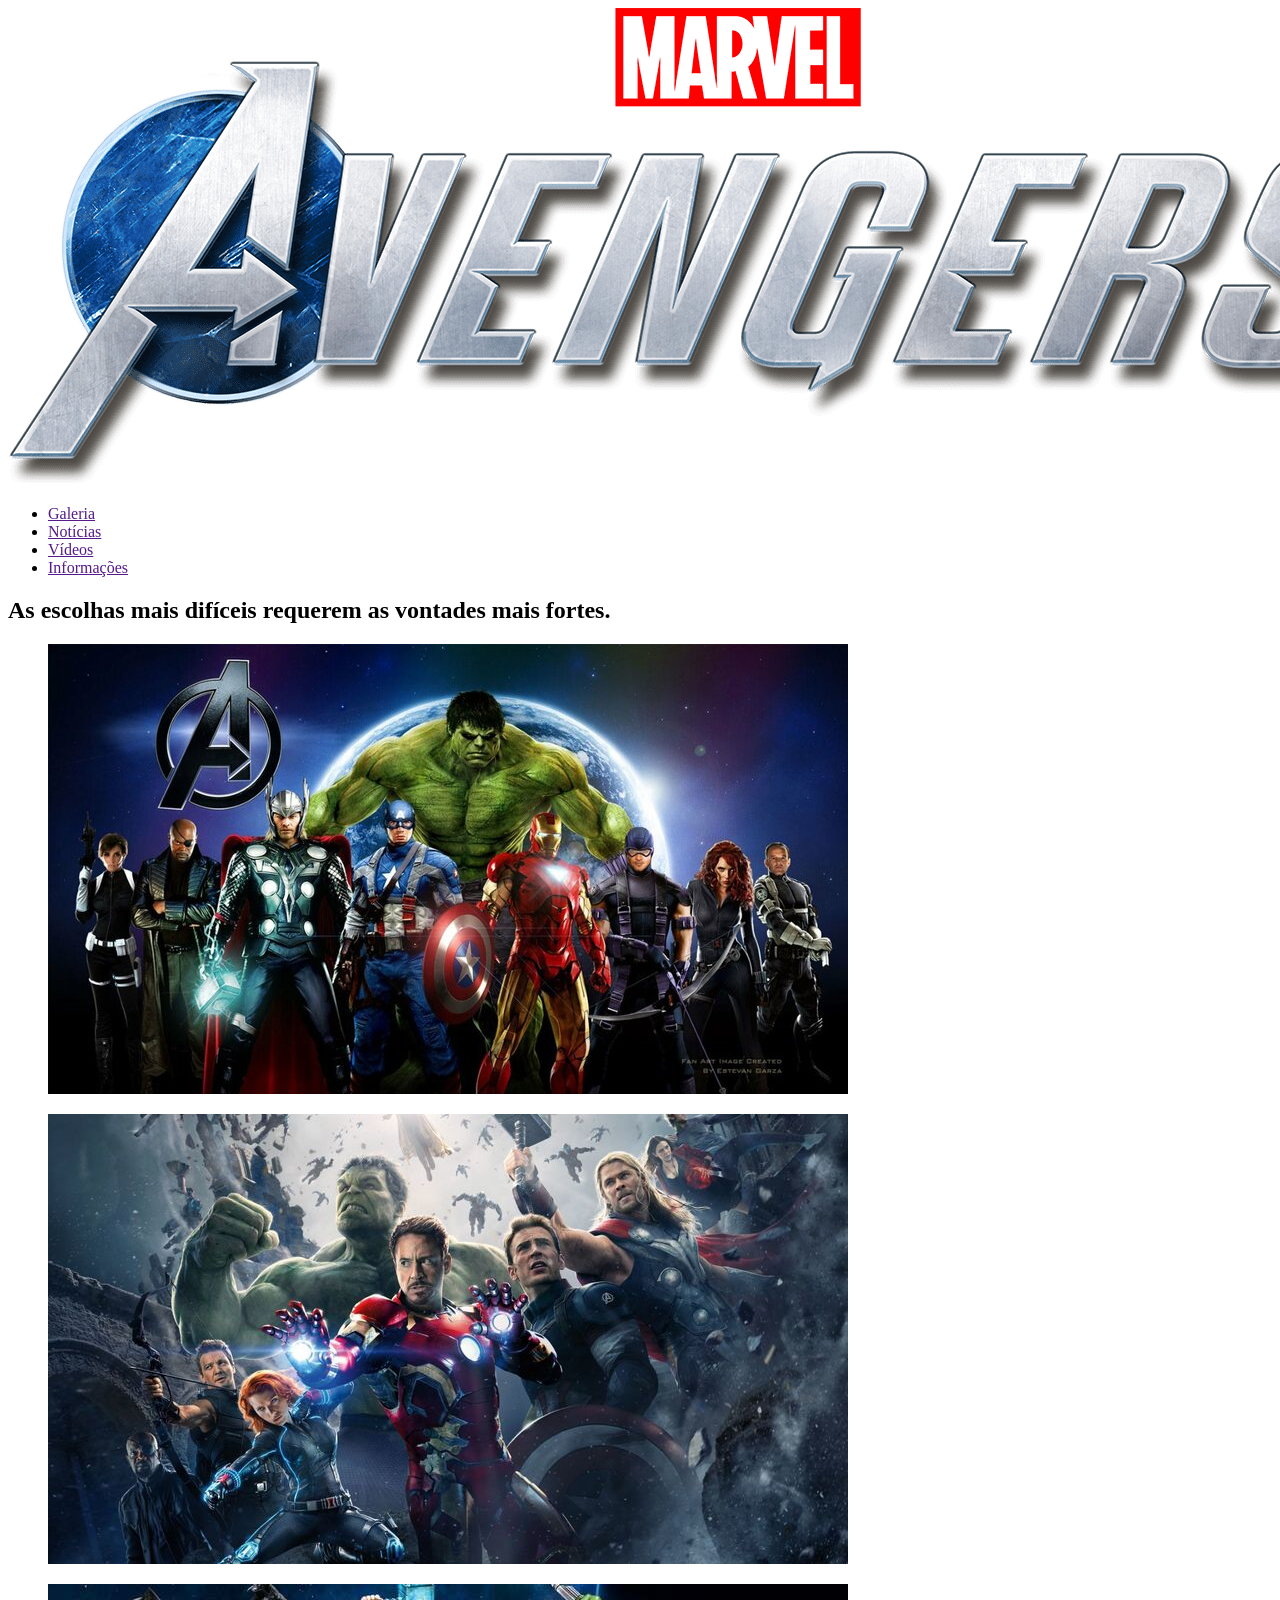
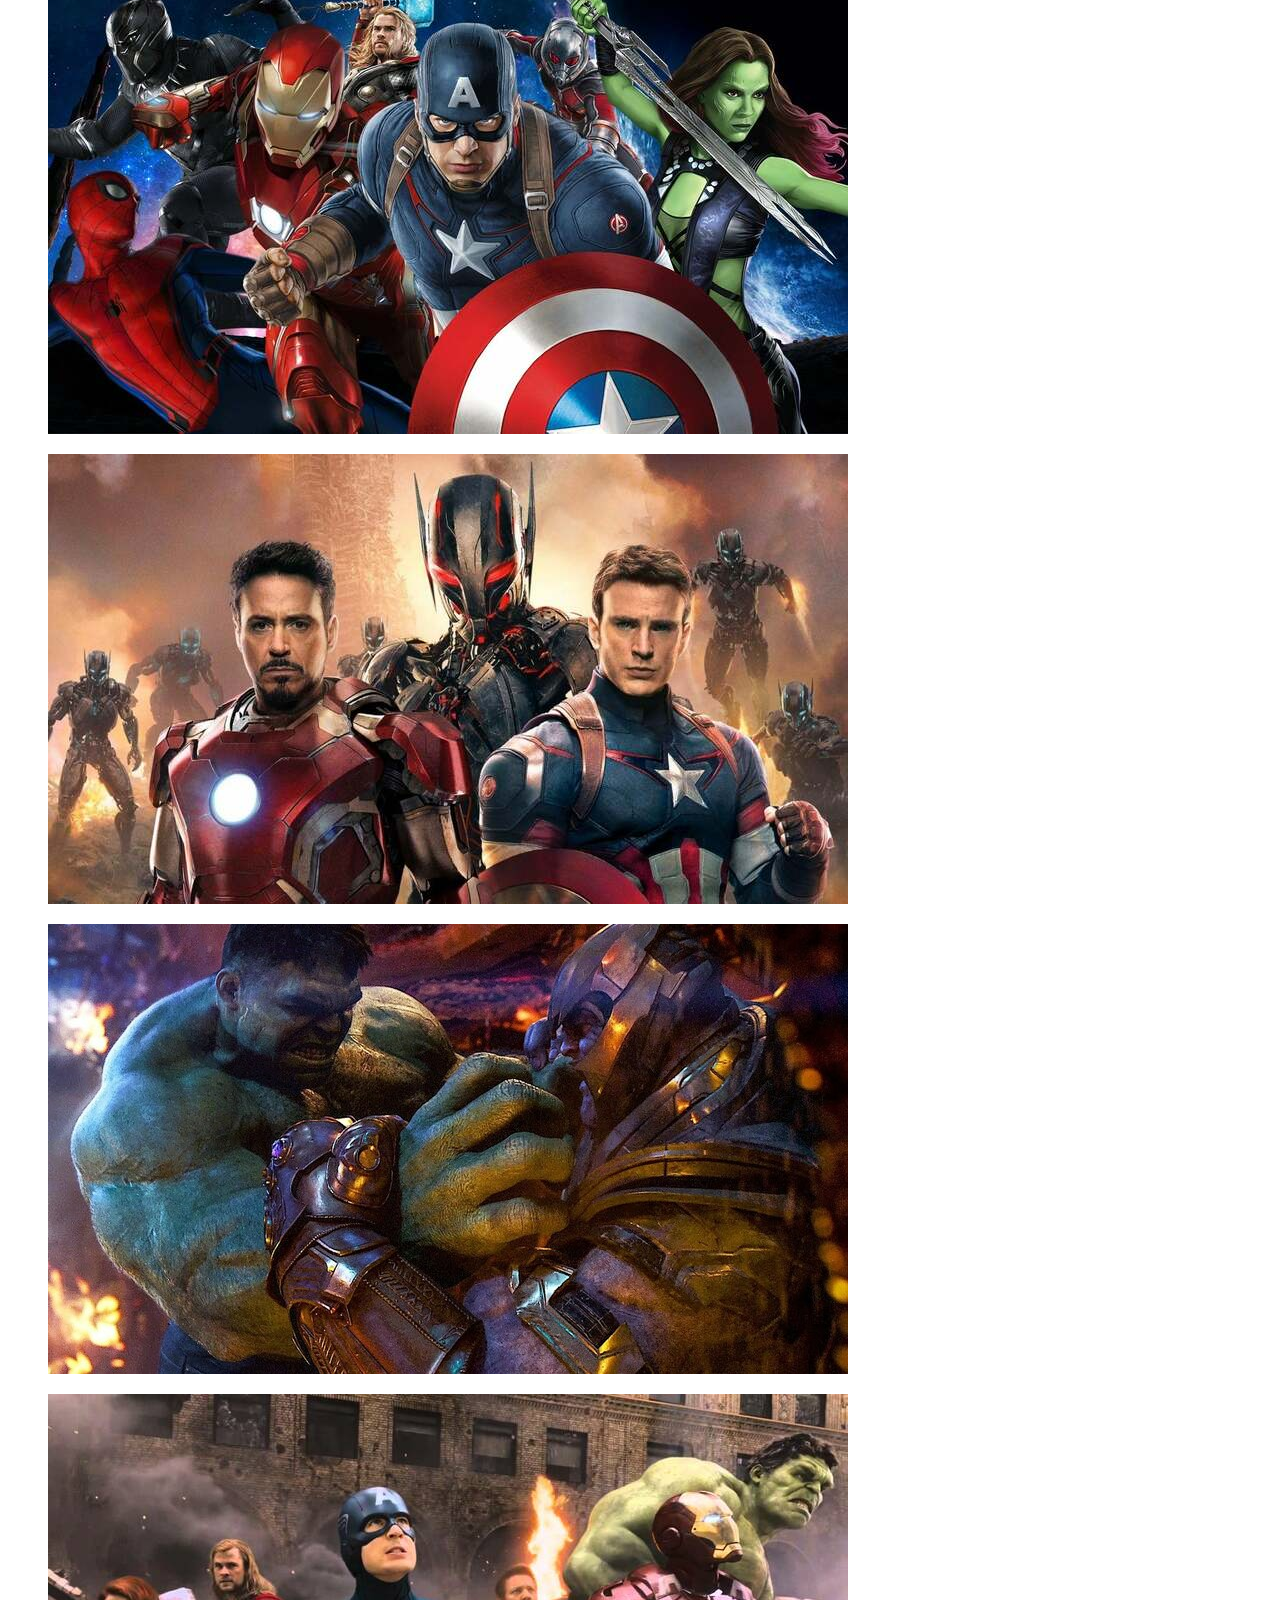
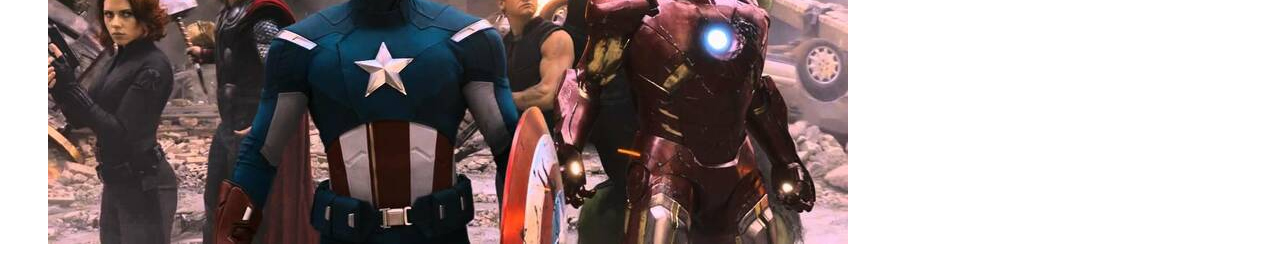
==== avengers/index.html @ b91bdb8b "add tags figures e figcaptions" ====
<!DOCTYPE html>
<html lang="en">
<head>
    <meta charset="UTF-8">
    <meta name="viewport" content="width=device-width, initial-scale=1.0">
    <title>Document</title>
    <link rel="stylesheet" href="style.css">
</head>
<body>
    <div class="hero">
        <header>
            <a href="#" class="logo">
                <img src="img/avengers-logo.png" alt="avengers-logo">
            </a>
            <nav>
                <ul>
                    <li><a href="">Galeria</a></li>
                    <li><a href="">Notícias</a></li>
                    <li><a href="">Vídeos</a></li>
                    <li><a href="">Informações</a></li>
                </ul>
            </nav>
        </header>
        <section class="banner">
            <h1>As escolhas mais difíceis requerem as vontades mais fortes.</h1>
        </section>
        <sections class="galeria">
            <figure>
                <img src="img/avengers-01.jpg" alt="Descrição">
                <figcaption></figcaption>
            </figure>
            <figure>
                <img src="img/avengers-02.jpg" alt="Descrição">
                <figcaption></figcaption>
            </figure>
            <figure>
                <img src="img/avengers-03.jpg" alt="Descrição">
                <figcaption></figcaption>
            </figure>
            <figure>
                <img src="img/avengers-04.jpg" alt="Descrição">
                <figcaption></figcaption>
            </figure>
            <figure>
                <img src="img/avengers-05.jpg" alt="Descrição">
                <figcaption></figcaption>
            </figure>
            <figure>
                <img src="img/avengers-06.jpg" alt="Descrição">
                <figcaption></figcaption>
            </figure>
        </sections>

    </div>
</body>
</html>
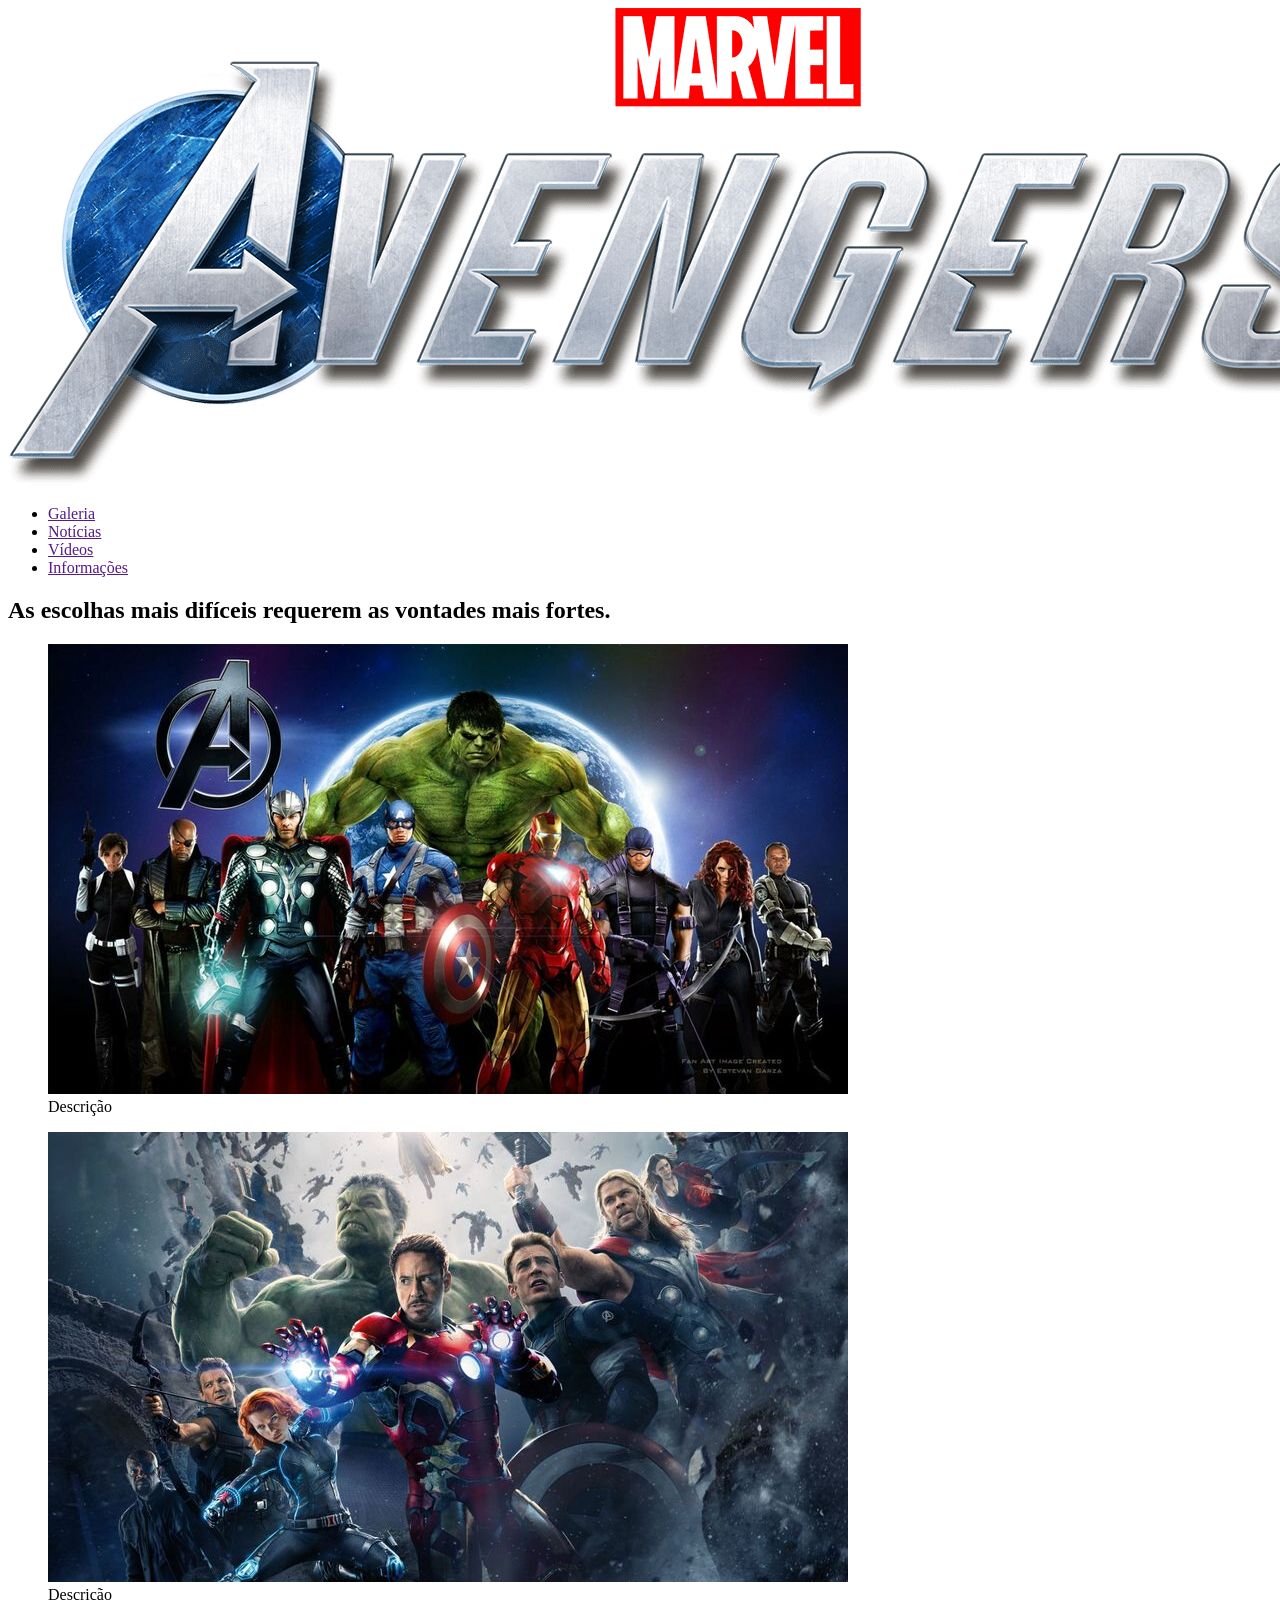
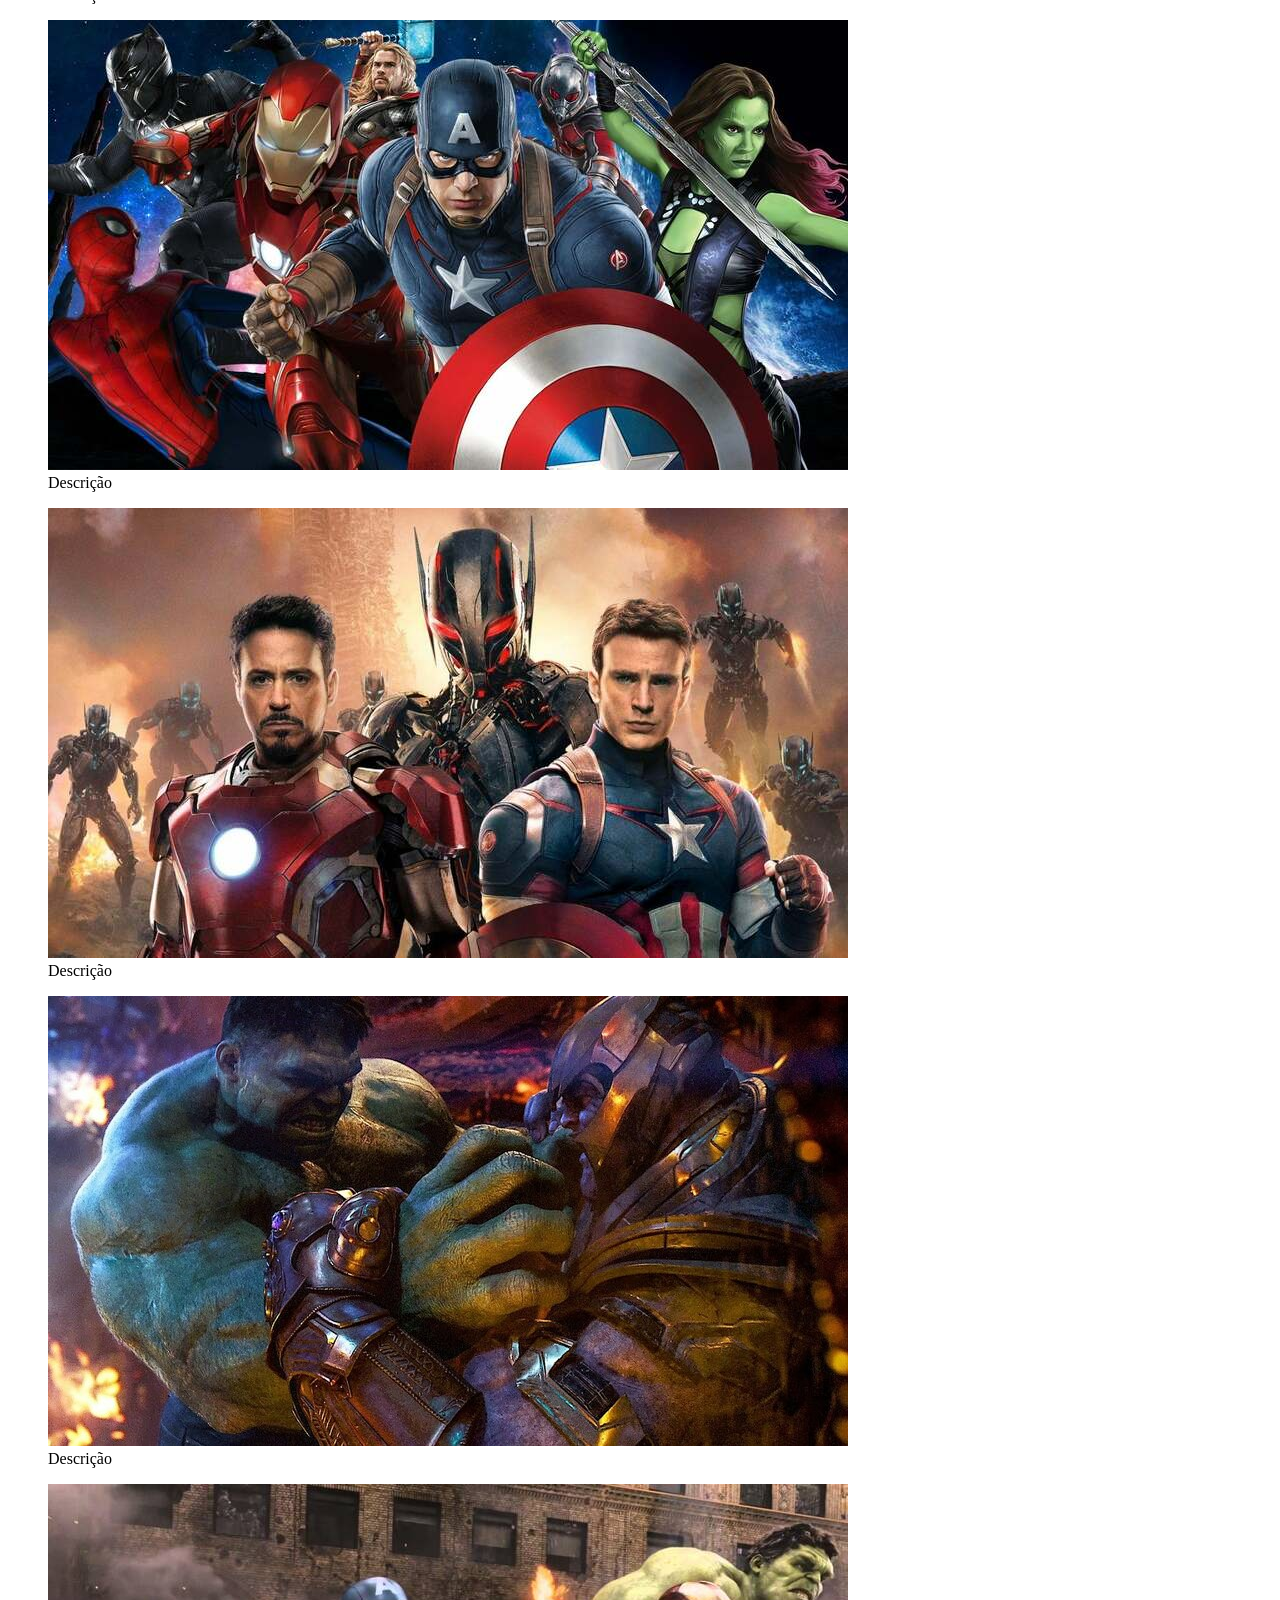
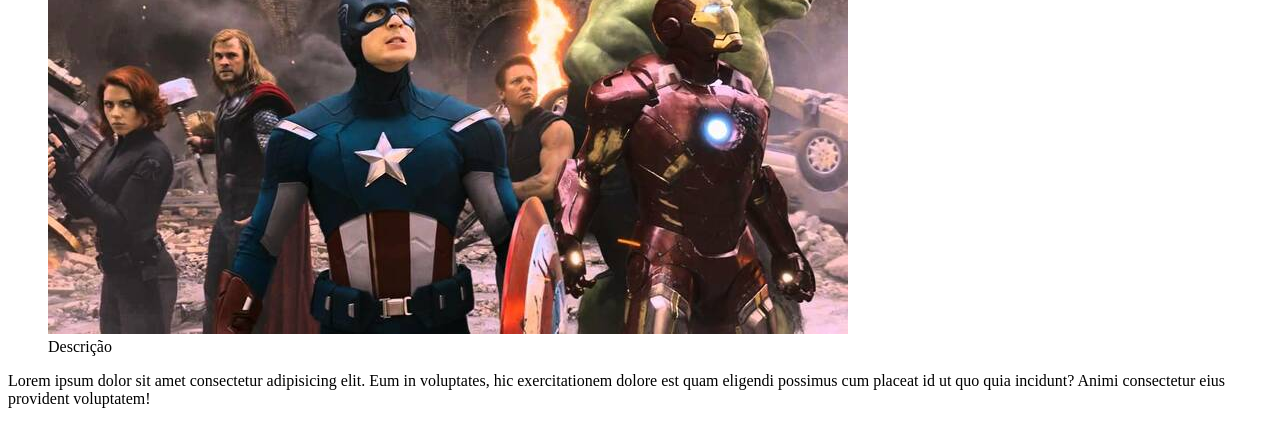
==== commit 7322185a: "add footer" ====
--- a/avengers/index.html
+++ b/avengers/index.html
@@ -27,29 +27,32 @@
         <sections class="galeria">
             <figure>
                 <img src="img/avengers-01.jpg" alt="Descrição">
-                <figcaption></figcaption>
+                <figcaption>Descrição</figcaption>
             </figure>
             <figure>
                 <img src="img/avengers-02.jpg" alt="Descrição">
-                <figcaption></figcaption>
+                <figcaption>Descrição</figcaption>
             </figure>
             <figure>
                 <img src="img/avengers-03.jpg" alt="Descrição">
-                <figcaption></figcaption>
+                <figcaption>Descrição</figcaption>
             </figure>
             <figure>
                 <img src="img/avengers-04.jpg" alt="Descrição">
-                <figcaption></figcaption>
+                <figcaption>Descrição</figcaption>
             </figure>
             <figure>
                 <img src="img/avengers-05.jpg" alt="Descrição">
-                <figcaption></figcaption>
+                <figcaption>Descrição</figcaption>
             </figure>
             <figure>
                 <img src="img/avengers-06.jpg" alt="Descrição">
-                <figcaption></figcaption>
+                <figcaption>Descrição</figcaption>
             </figure>
         </sections>
+        <footer>
+            <p>Lorem ipsum dolor sit amet consectetur adipisicing elit. Eum in voluptates, hic exercitationem dolore est quam eligendi possimus cum placeat id ut quo quia incidunt? Animi consectetur eius provident voluptatem!</p>
+        </footer>
 
     </div>
 </body>
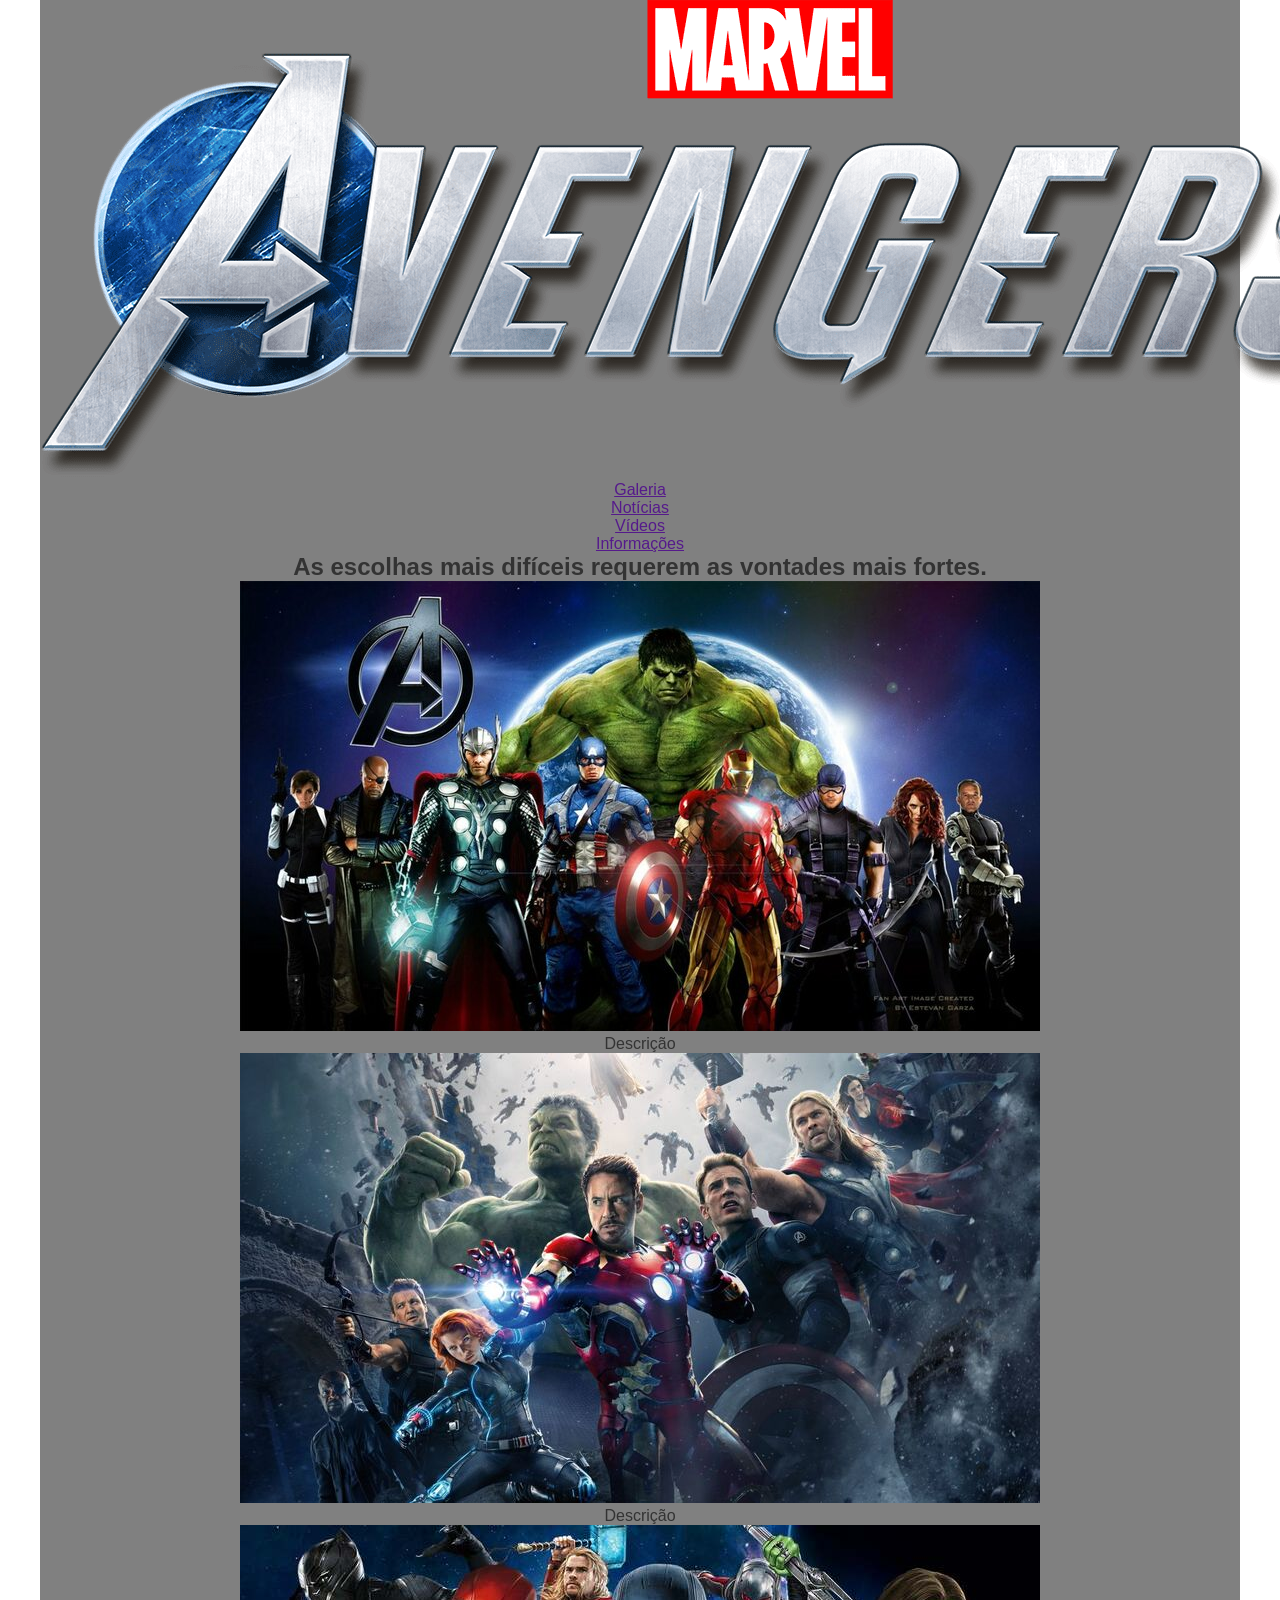
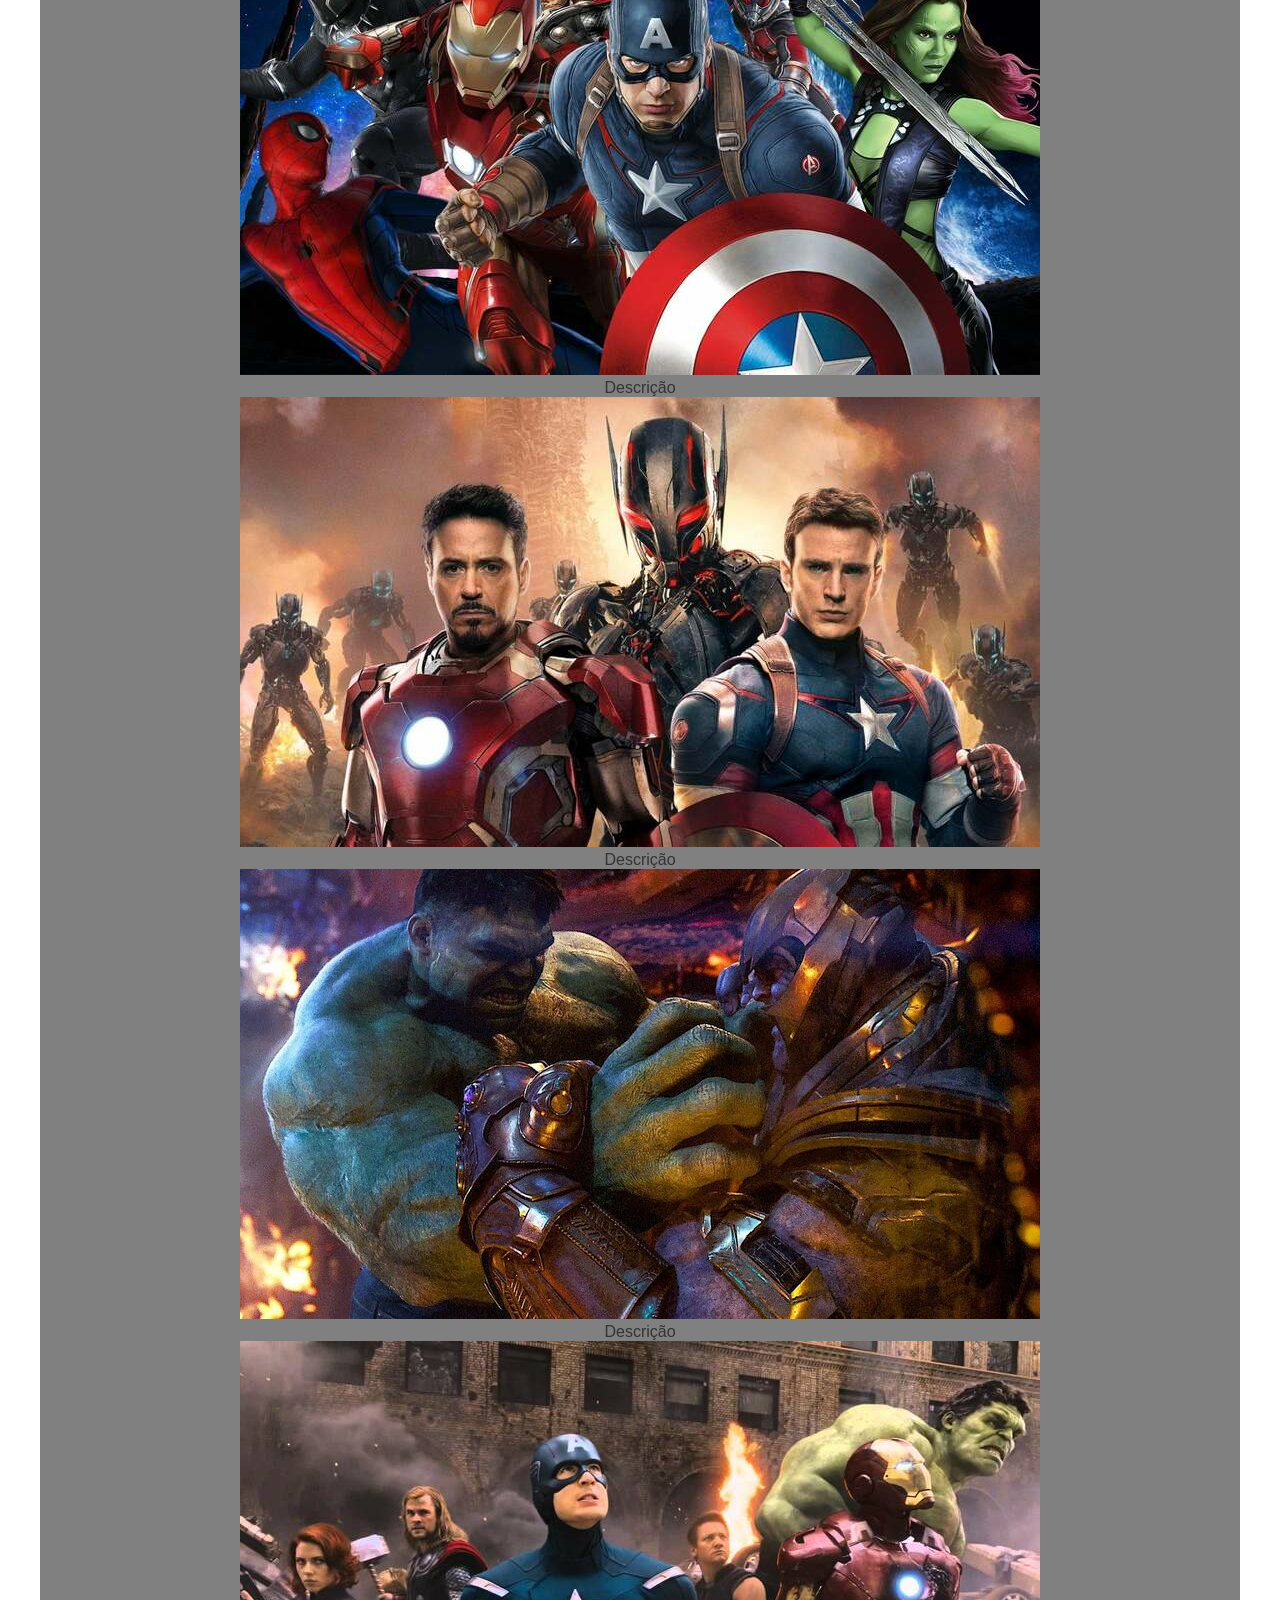
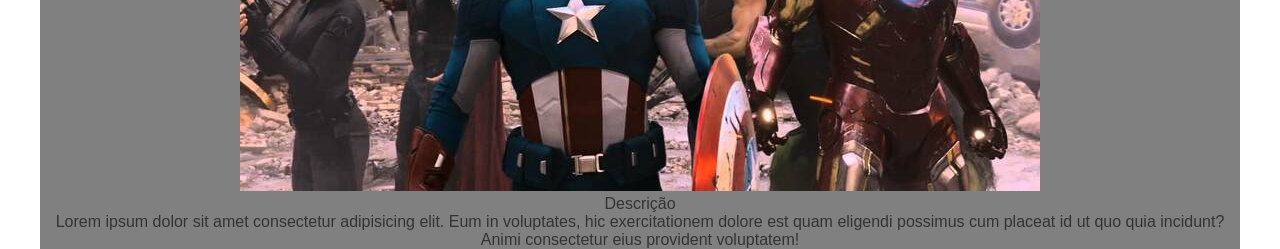
==== commit e3db0c8f: "add css" ====
--- a/avengers/index.html
+++ b/avengers/index.html
@@ -3,11 +3,11 @@
 <head>
     <meta charset="UTF-8">
     <meta name="viewport" content="width=device-width, initial-scale=1.0">
-    <title>Document</title>
-    <link rel="stylesheet" href="style.css">
+    <title>Avengers the Thanos saga</title>
+    <link rel="stylesheet" href="css/style.css">
 </head>
 <body>
-    <div class="hero">
+    <div class="container">
         <header>
             <a href="#" class="logo">
                 <img src="img/avengers-logo.png" alt="avengers-logo">
--- a/avengers/css/style.css
+++ b/avengers/css/style.css
@@ -0,0 +1,24 @@
+*{
+    margin: 0;
+    padding: 0;
+    box-sizing: border-box;
+}
+
+body{
+    font-family: 'Lucida Sans', 'Lucida Sans Regular', 'Lucida Grande', 'Lucida Sans Unicode', Geneva, Verdana, sans-serif;
+    font-size: 16px;
+    color: #333;
+    text-align: center;
+}
+
+.container{
+    min-width: 400px;
+    max-width: 1200px;
+
+    background-color: gray;
+    margin: 0 auto;
+}
+
+ul{
+    list-style: none;
+}
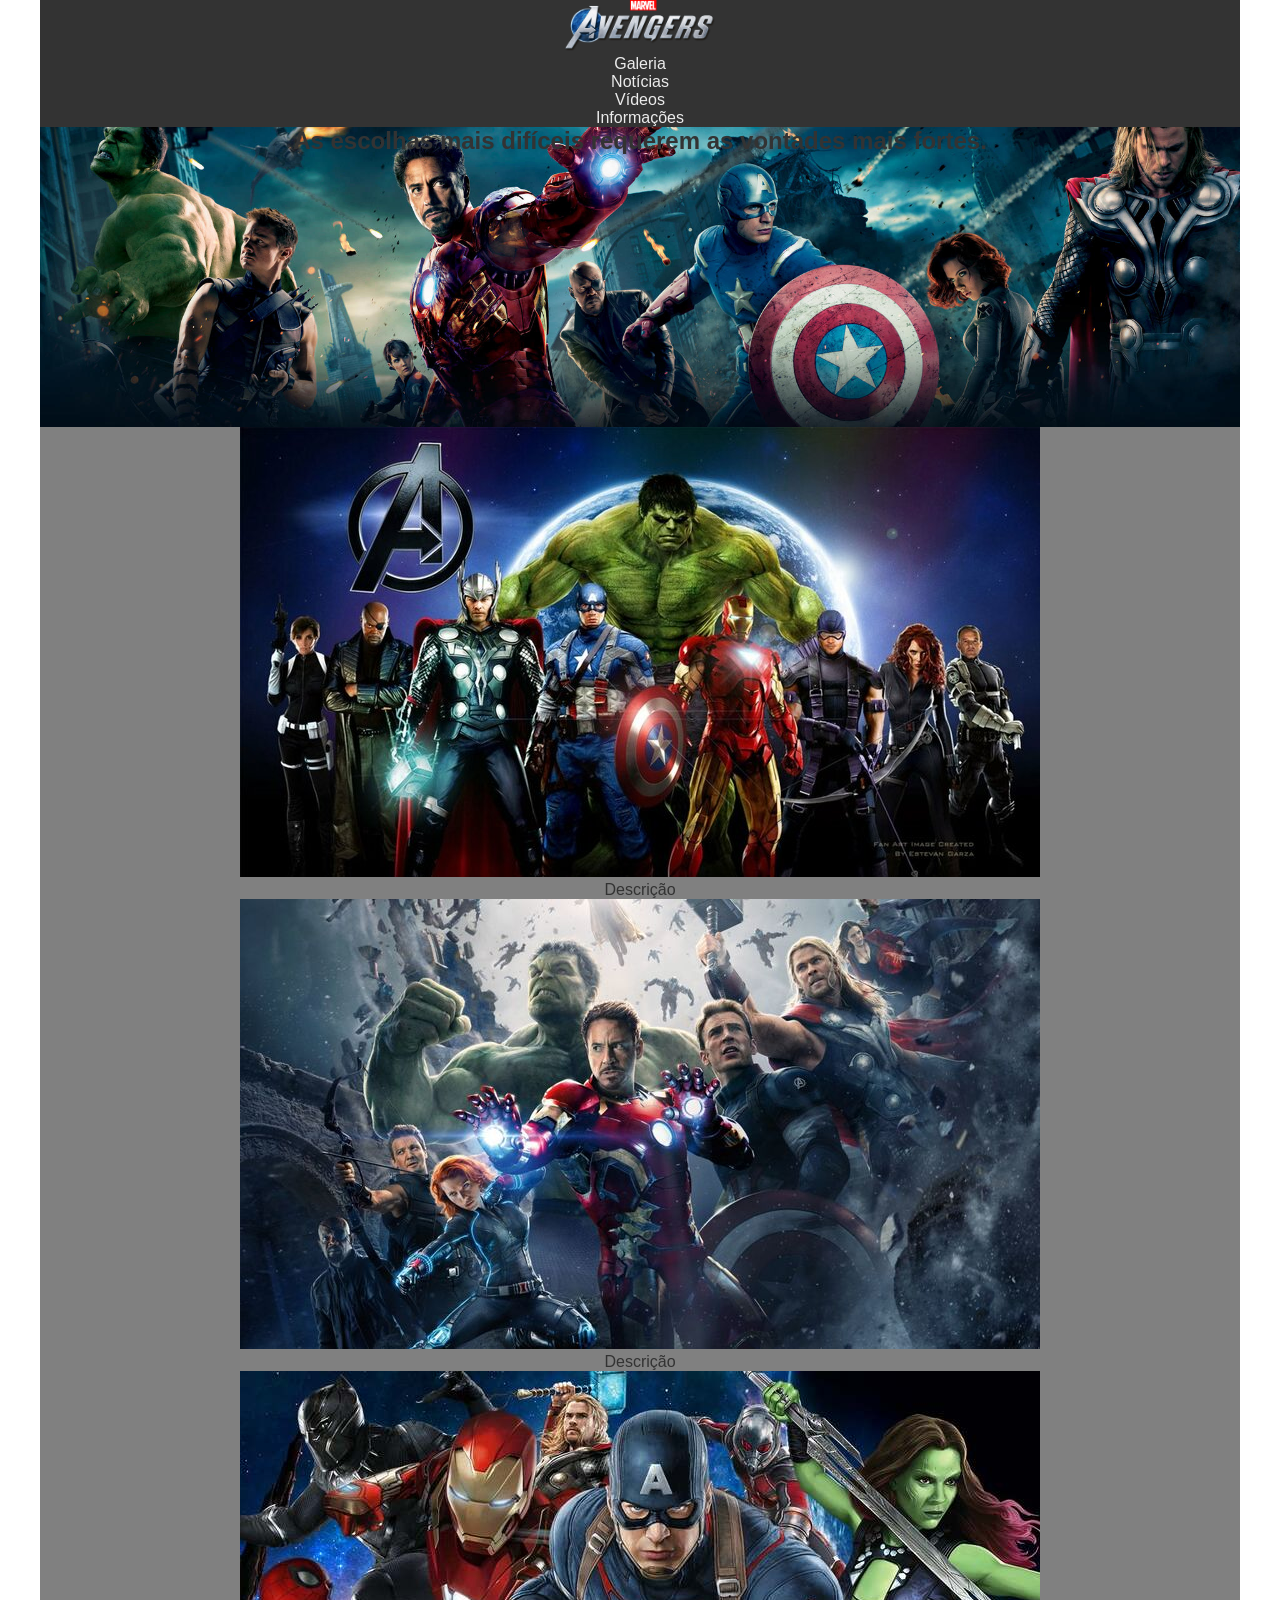
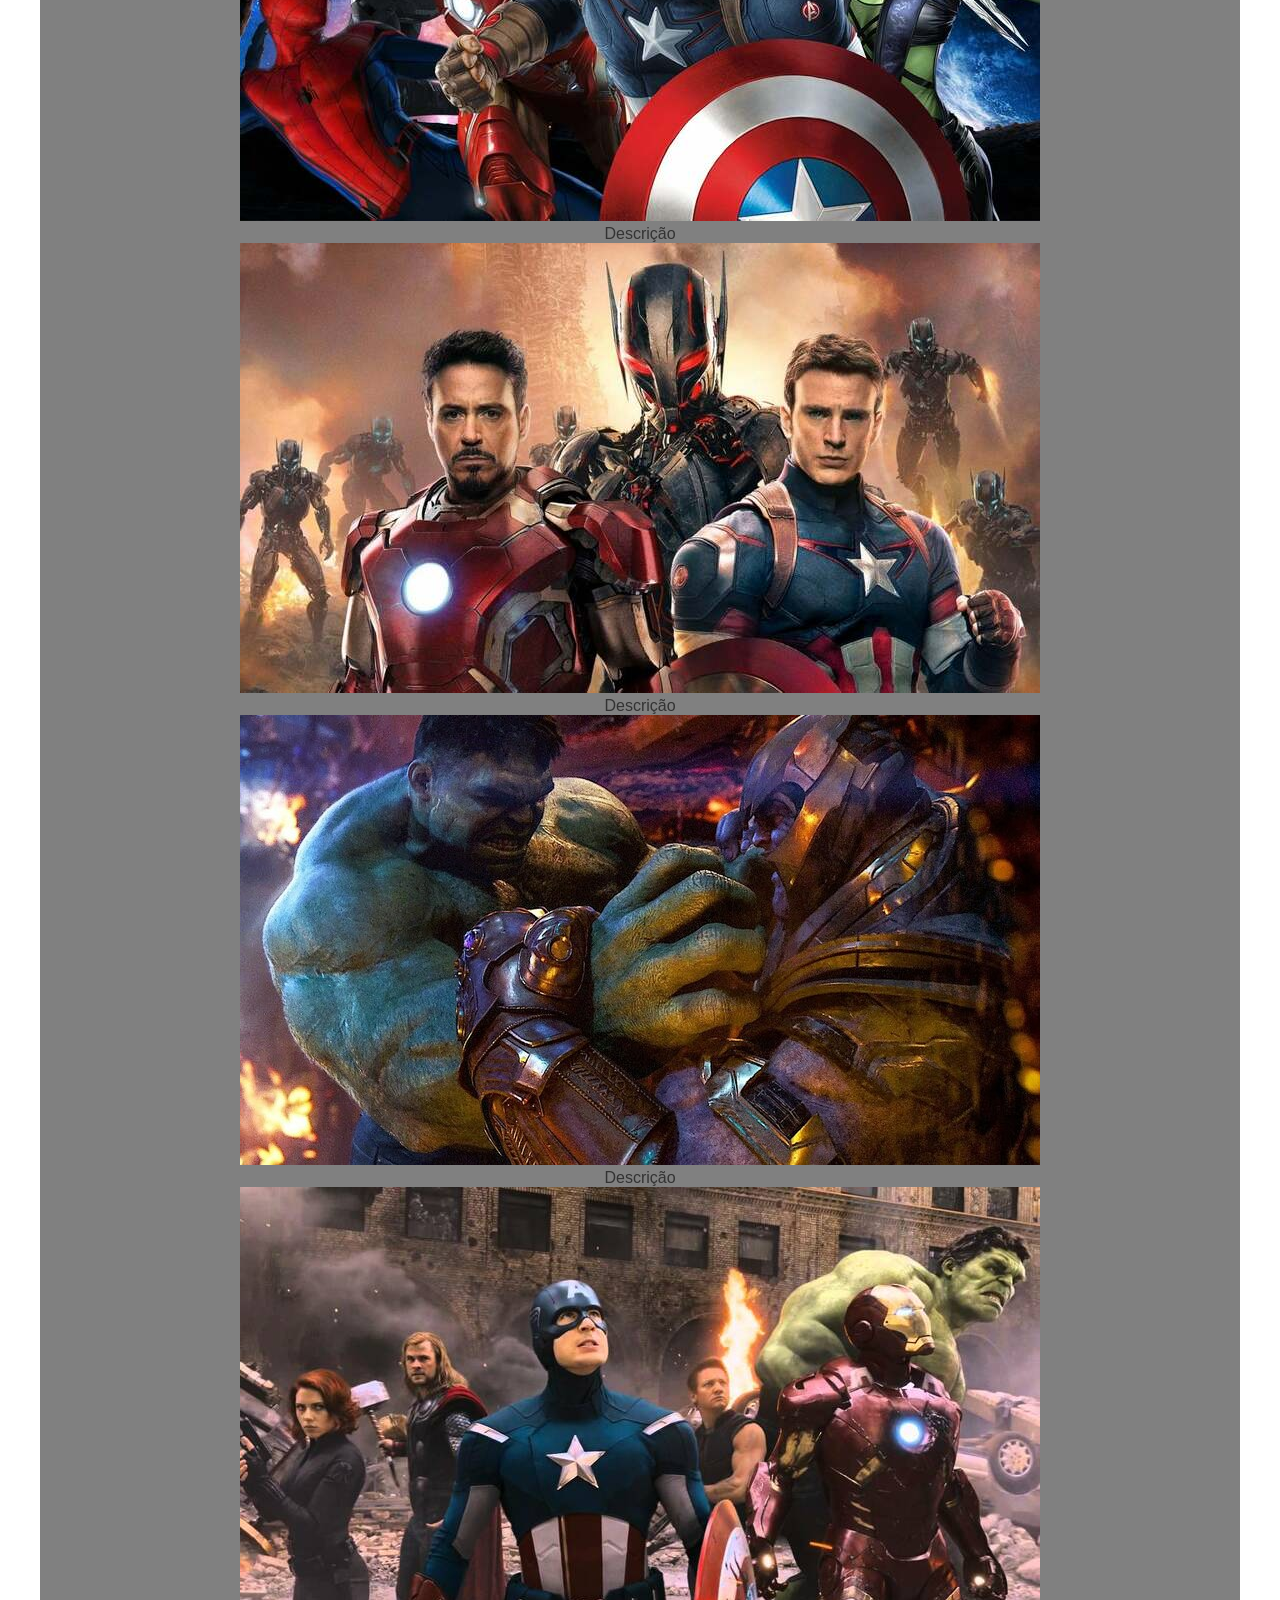
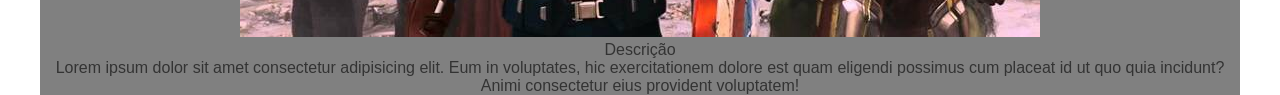
==== commit c2de1291: "add banner" ====
--- a/avengers/index.html
+++ b/avengers/index.html
@@ -24,7 +24,8 @@
         <section class="banner">
             <h1>As escolhas mais difíceis requerem as vontades mais fortes.</h1>
         </section>
-        <sections class="galeria">
+
+        <section class="galeria">
             <figure>
                 <img src="img/avengers-01.jpg" alt="Descrição">
                 <figcaption>Descrição</figcaption>
@@ -49,7 +50,8 @@
                 <img src="img/avengers-06.jpg" alt="Descrição">
                 <figcaption>Descrição</figcaption>
             </figure>
-        </sections>
+        </section>
+
         <footer>
             <p>Lorem ipsum dolor sit amet consectetur adipisicing elit. Eum in voluptates, hic exercitationem dolore est quam eligendi possimus cum placeat id ut quo quia incidunt? Animi consectetur eius provident voluptatem!</p>
         </footer>
--- a/avengers/css/style.css
+++ b/avengers/css/style.css
@@ -19,6 +19,31 @@
     margin: 0 auto;
 }
 
+header{
+    background-color: #333;
+}
+
+a.logo{
+    display: inline-block;
+    width: 150px;
+}
+a.logo>img{
+    width: 100%;
+}
+
+a:link,
+a:visited{
+    color:  #ebebeb;
+    text-decoration: none;
+}
+
+.banner{
+    background-image: url(../img/banner.jpg);
+    height: 300px;
+    background-size: cover;
+    background-position: center;
+}
+
 ul{
     list-style: none;
 }
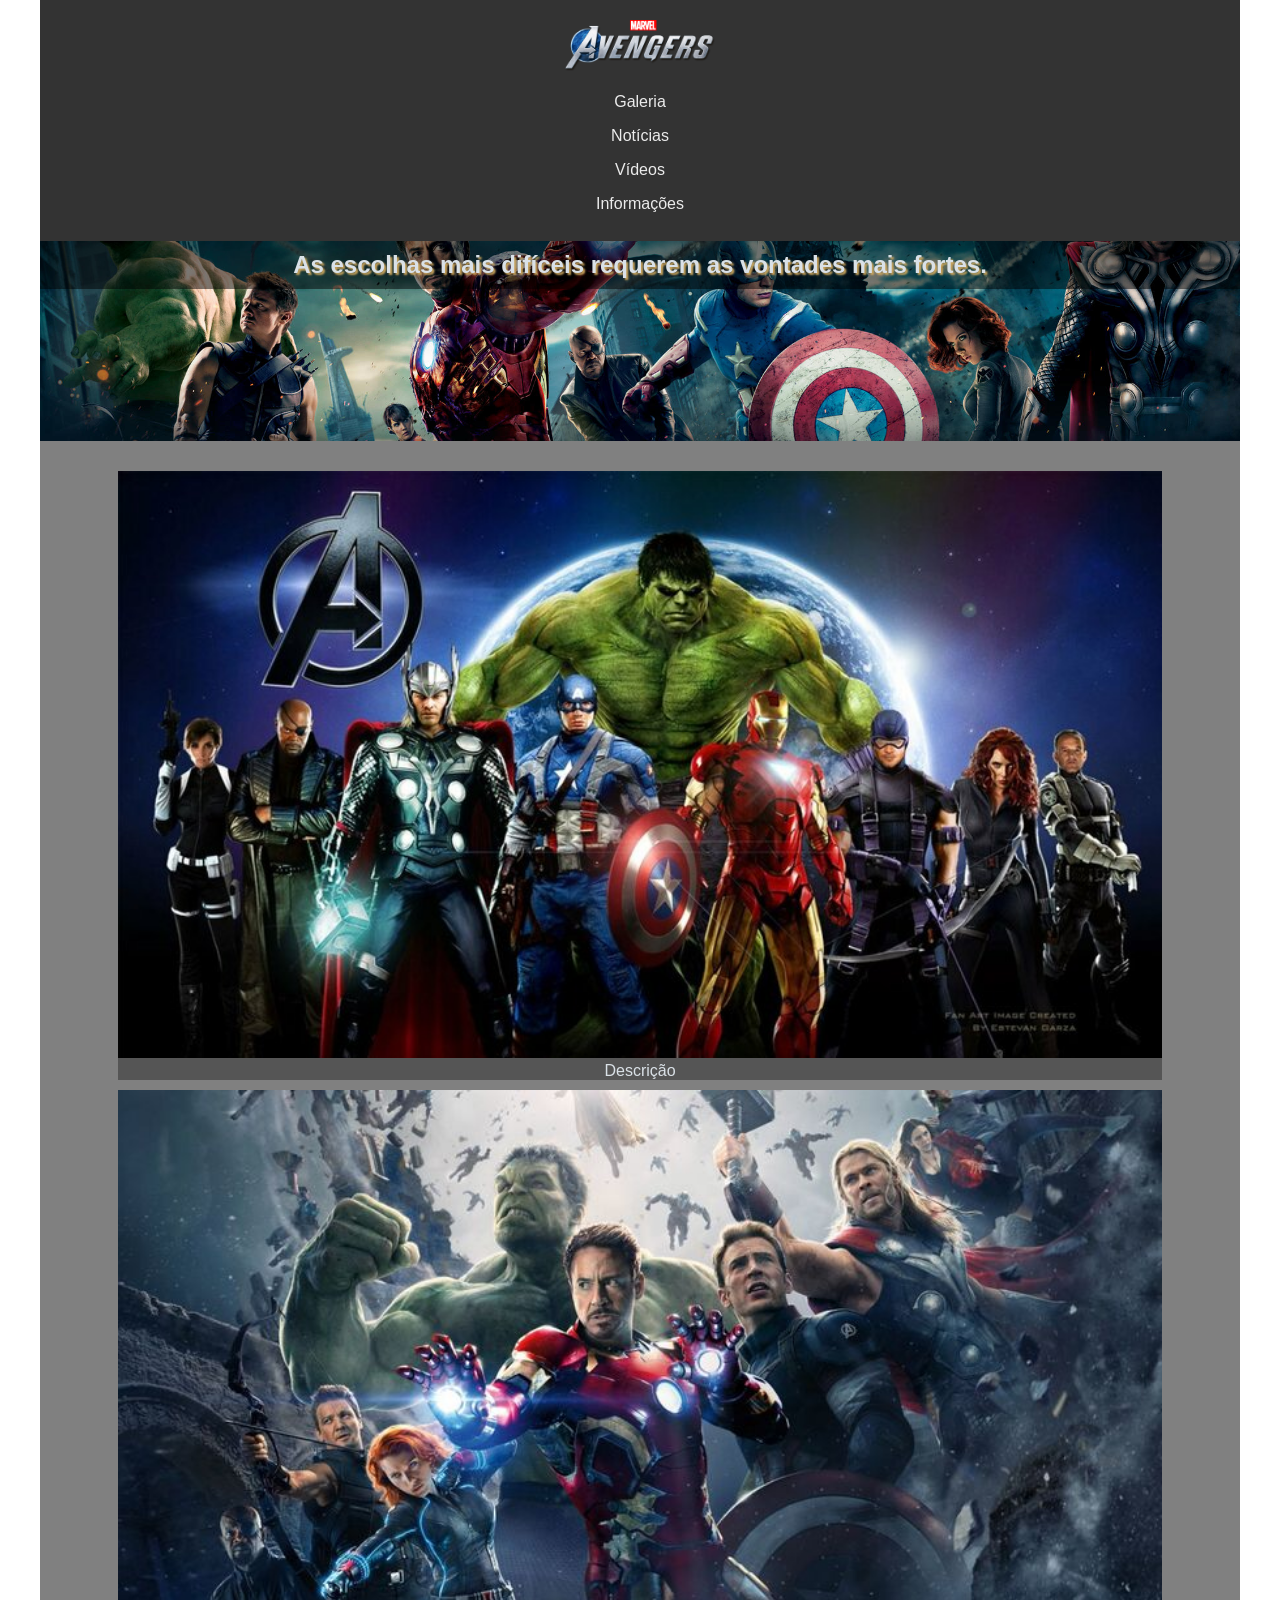
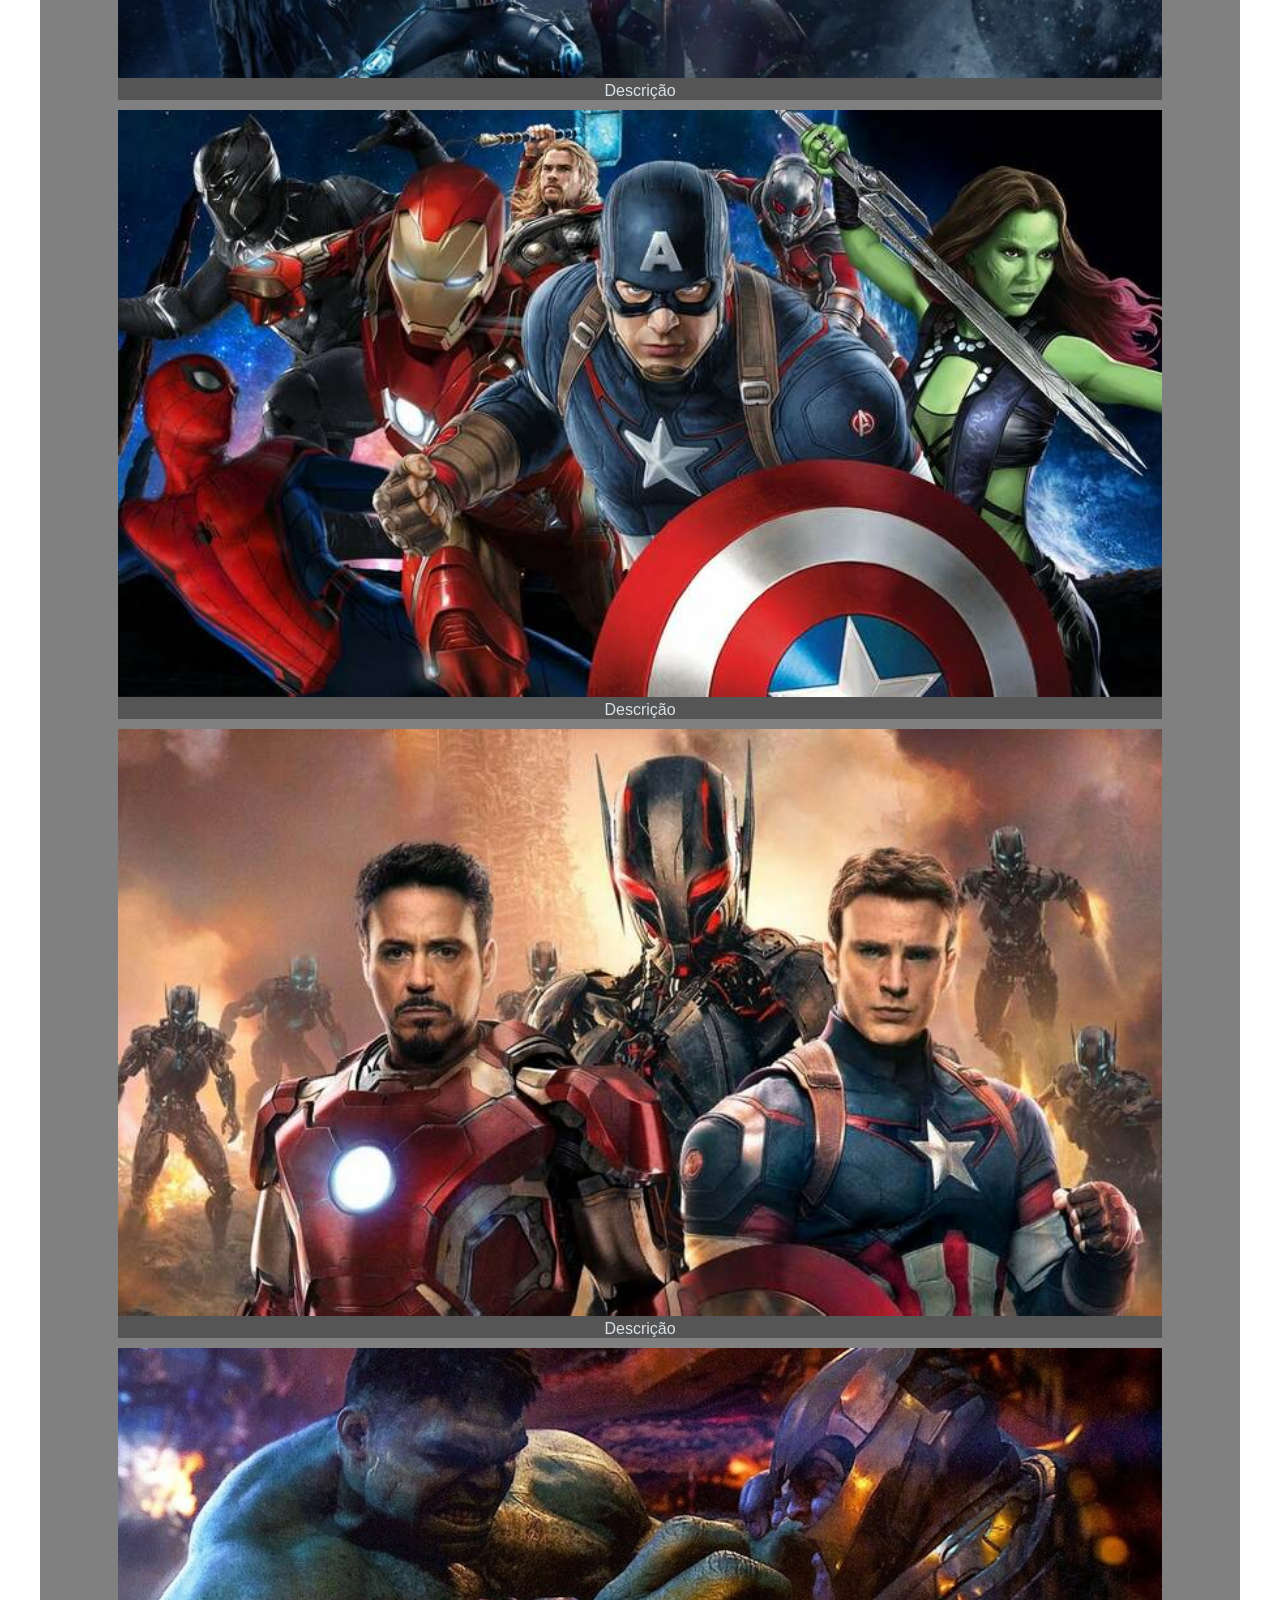
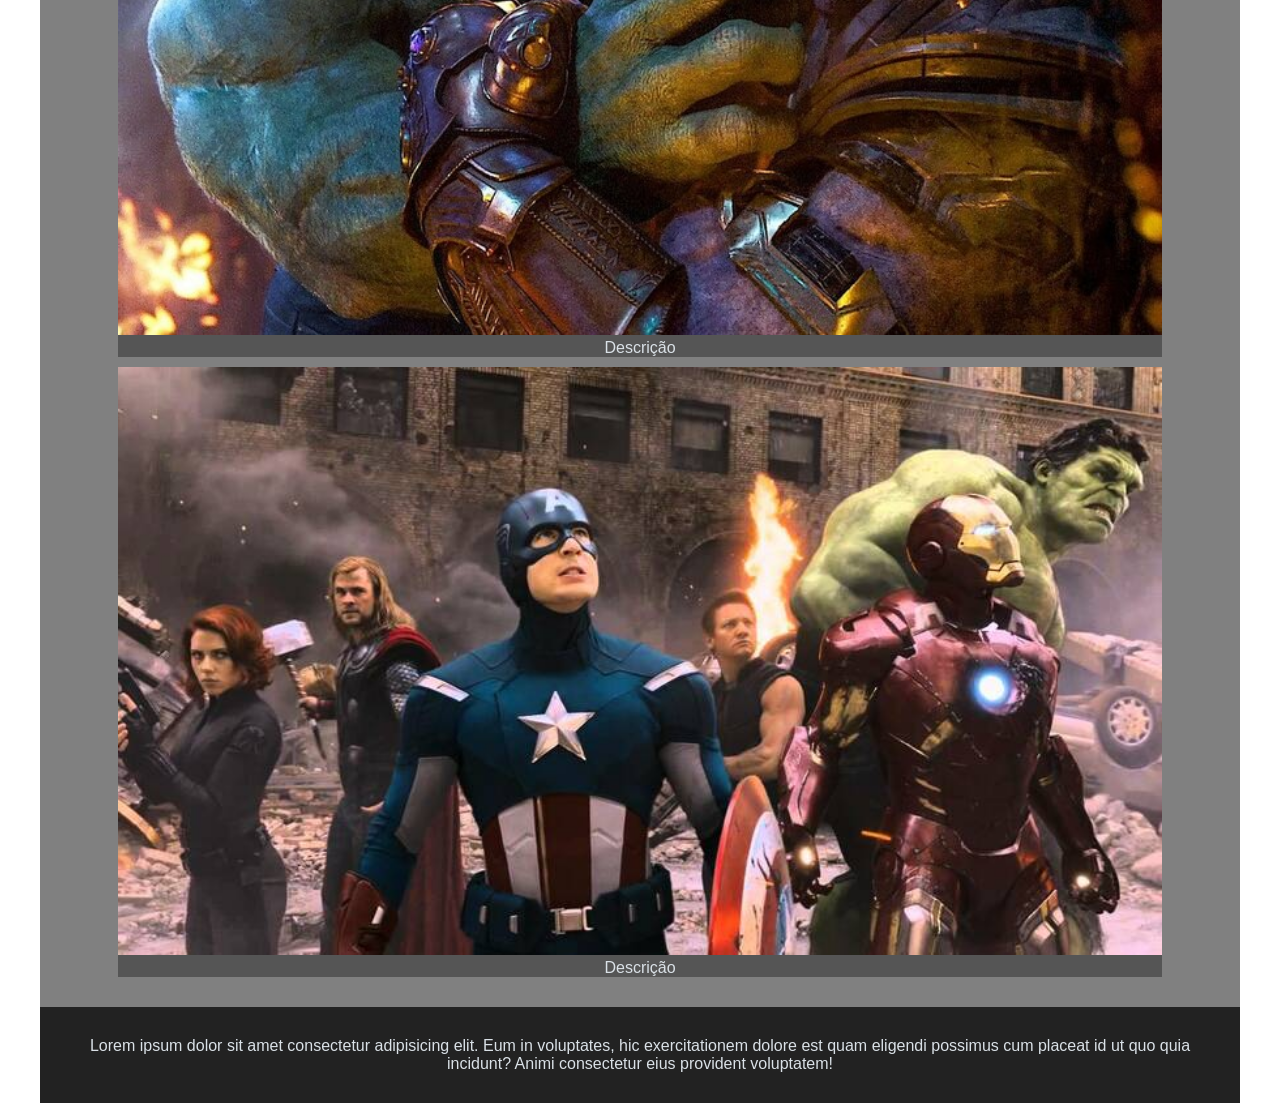
==== commit fdc3a822: "Add files via upload" ====
--- a/avengers/index.html
+++ b/avengers/index.html
@@ -1,61 +1,61 @@
-<!DOCTYPE html>
-<html lang="en">
-<head>
-    <meta charset="UTF-8">
-    <meta name="viewport" content="width=device-width, initial-scale=1.0">
-    <title>Avengers the Thanos saga</title>
-    <link rel="stylesheet" href="css/style.css">
-</head>
-<body>
-    <div class="container">
-        <header>
-            <a href="#" class="logo">
-                <img src="img/avengers-logo.png" alt="avengers-logo">
-            </a>
-            <nav>
-                <ul>
-                    <li><a href="">Galeria</a></li>
-                    <li><a href="">Notícias</a></li>
-                    <li><a href="">Vídeos</a></li>
-                    <li><a href="">Informações</a></li>
-                </ul>
-            </nav>
-        </header>
-        <section class="banner">
-            <h1>As escolhas mais difíceis requerem as vontades mais fortes.</h1>
-        </section>
-
-        <section class="galeria">
-            <figure>
-                <img src="img/avengers-01.jpg" alt="Descrição">
-                <figcaption>Descrição</figcaption>
-            </figure>
-            <figure>
-                <img src="img/avengers-02.jpg" alt="Descrição">
-                <figcaption>Descrição</figcaption>
-            </figure>
-            <figure>
-                <img src="img/avengers-03.jpg" alt="Descrição">
-                <figcaption>Descrição</figcaption>
-            </figure>
-            <figure>
-                <img src="img/avengers-04.jpg" alt="Descrição">
-                <figcaption>Descrição</figcaption>
-            </figure>
-            <figure>
-                <img src="img/avengers-05.jpg" alt="Descrição">
-                <figcaption>Descrição</figcaption>
-            </figure>
-            <figure>
-                <img src="img/avengers-06.jpg" alt="Descrição">
-                <figcaption>Descrição</figcaption>
-            </figure>
-        </section>
-
-        <footer>
-            <p>Lorem ipsum dolor sit amet consectetur adipisicing elit. Eum in voluptates, hic exercitationem dolore est quam eligendi possimus cum placeat id ut quo quia incidunt? Animi consectetur eius provident voluptatem!</p>
-        </footer>
-
-    </div>
-</body>
+<!DOCTYPE html>
+<html lang="en">
+<head>
+    <meta charset="UTF-8">
+    <meta name="viewport" content="width=device-width, initial-scale=1.0">
+    <title>Avengers the Thanos saga</title>
+    <link rel="stylesheet" href="css/style.css">
+</head>
+<body>
+    <div class="container">
+        <header>
+            <a href="#" class="logo">
+                <img src="img/avengers-logo.png" alt="avengers-logo">
+            </a>
+            <nav>
+                <ul>
+                    <li><a href="">Galeria</a></li>
+                    <li><a href="">Notícias</a></li>
+                    <li><a href="">Vídeos</a></li>
+                    <li><a href="">Informações</a></li>
+                </ul>
+            </nav>
+        </header>
+        <section class="banner">
+            <h1>As escolhas mais difíceis requerem as vontades mais fortes.</h1>
+        </section>
+
+        <section class="galeria">
+            <figure>
+                <img src="img/avengers-01.jpg" alt="Descrição">
+                <figcaption>Descrição</figcaption>
+            </figure>
+            <figure>
+                <img src="img/avengers-02.jpg" alt="Descrição">
+                <figcaption>Descrição</figcaption>
+            </figure>
+            <figure>
+                <img src="img/avengers-03.jpg" alt="Descrição">
+                <figcaption>Descrição</figcaption>
+            </figure>
+            <figure>
+                <img src="img/avengers-04.jpg" alt="Descrição">
+                <figcaption>Descrição</figcaption>
+            </figure>
+            <figure>
+                <img src="img/avengers-05.jpg" alt="Descrição">
+                <figcaption>Descrição</figcaption>
+            </figure>
+            <figure>
+                <img src="img/avengers-06.jpg" alt="Descrição">
+                <figcaption>Descrição</figcaption>
+            </figure>
+        </section>
+
+        <footer>
+            <p>Lorem ipsum dolor sit amet consectetur adipisicing elit. Eum in voluptates, hic exercitationem dolore est quam eligendi possimus cum placeat id ut quo quia incidunt? Animi consectetur eius provident voluptatem!</p>
+        </footer>
+
+    </div>
+</body>
 </html>
--- a/avengers/css/style.css
+++ b/avengers/css/style.css
@@ -1,49 +1,140 @@
-*{
-    margin: 0;
-    padding: 0;
-    box-sizing: border-box;
-}
-
-body{
-    font-family: 'Lucida Sans', 'Lucida Sans Regular', 'Lucida Grande', 'Lucida Sans Unicode', Geneva, Verdana, sans-serif;
-    font-size: 16px;
-    color: #333;
-    text-align: center;
-}
-
-.container{
-    min-width: 400px;
-    max-width: 1200px;
-
-    background-color: gray;
-    margin: 0 auto;
-}
-
-header{
-    background-color: #333;
-}
-
-a.logo{
-    display: inline-block;
-    width: 150px;
-}
-a.logo>img{
-    width: 100%;
-}
-
-a:link,
-a:visited{
-    color:  #ebebeb;
-    text-decoration: none;
-}
-
-.banner{
-    background-image: url(../img/banner.jpg);
-    height: 300px;
-    background-size: cover;
-    background-position: center;
-}
-
-ul{
-    list-style: none;
+*{
+    margin: 0;
+    padding: 0;
+    box-sizing: border-box;
+}
+
+body{
+    font-family: 'Lucida Sans', 'Lucida Sans Regular', 'Lucida Grande', 'Lucida Sans Unicode', 'Geneva', Verdana, sans-serif;
+    font-size: 16px;
+    color: #333;
+    text-align: center;
+}
+
+.container{
+    width: 100%;
+    max-width: 1200px;
+
+    background-color: gray;
+    margin: 0 auto;
+}
+
+header{
+    background-color: #333;
+    text-align: center;
+    padding: 20px;
+    overflow: hidden;
+}
+
+a.logo{
+    display: inline-block;
+    width: 150px;
+}
+a.logo>img{
+    width: 100%;
+}
+
+a:link,
+a:visited{
+    color:  #ebebeb;
+    text-decoration: none;
+}
+
+.banner{
+    background-image: url(../img/banner.jpg);
+    height: 200px;
+    background-size: cover;
+    background-position: center;
+}
+
+ul{
+    list-style: none;
+    margin-top: 10px;
+}
+
+ul li{
+    padding: 8px 20px;
+}
+
+h1{
+    color: #DAE1E7;
+    text-shadow: 2px 2px 2px #cda75e;
+    background-color: rgba(0, 0, 0, 0.5);
+    padding: 10px;
+}
+
+.galeria{
+    overflow: hidden;
+    padding: 20px;
+}
+
+figure{
+    width: 90%;
+    margin: 10px auto;
+    background-color: #555;
+}
+figure img{
+    width: 100%;
+}
+
+figcaption{
+    color: #DAE1E7;
+    background-color: #555;
+    font-size: 16px;
+}
+
+footer{
+    background-color: #222;
+    padding: 30px 20px;
+}
+footer p{
+    color: #DAE1E7;
+}
+
+<<<<<<< HEAD
+@media screen and (min-width: 650px) {
+
+    figure{
+        
+=======
+@media screen and (min-width: 640px) {
+    .galeria figure{
+        width: 50%;
+        float: left;
+        padding: 10px;
+    }
+
+    figcaption{
+        background-color: transparent;
+    }
+}
+
+@media screen and (min-width: 960px) {
+    a.logo{
+        float: left;
+    }
+
+    ul{
+        float: right;
+        margin-top: 0;
+    }
+
+    ul li{
+        display: inline-block;
+        padding: 0 20px;
+    }
+
+    .banner{
+        height: 300px;
+    }
+
+    h1{
+        font-size: 32px;
+        padding: 20px;
+    }
+
+    .galeria figure{
+        width: 33.33%;
+>>>>>>> 6248272b5037a98eaccdc99a598210bb1dd0c263
+    }
 }
